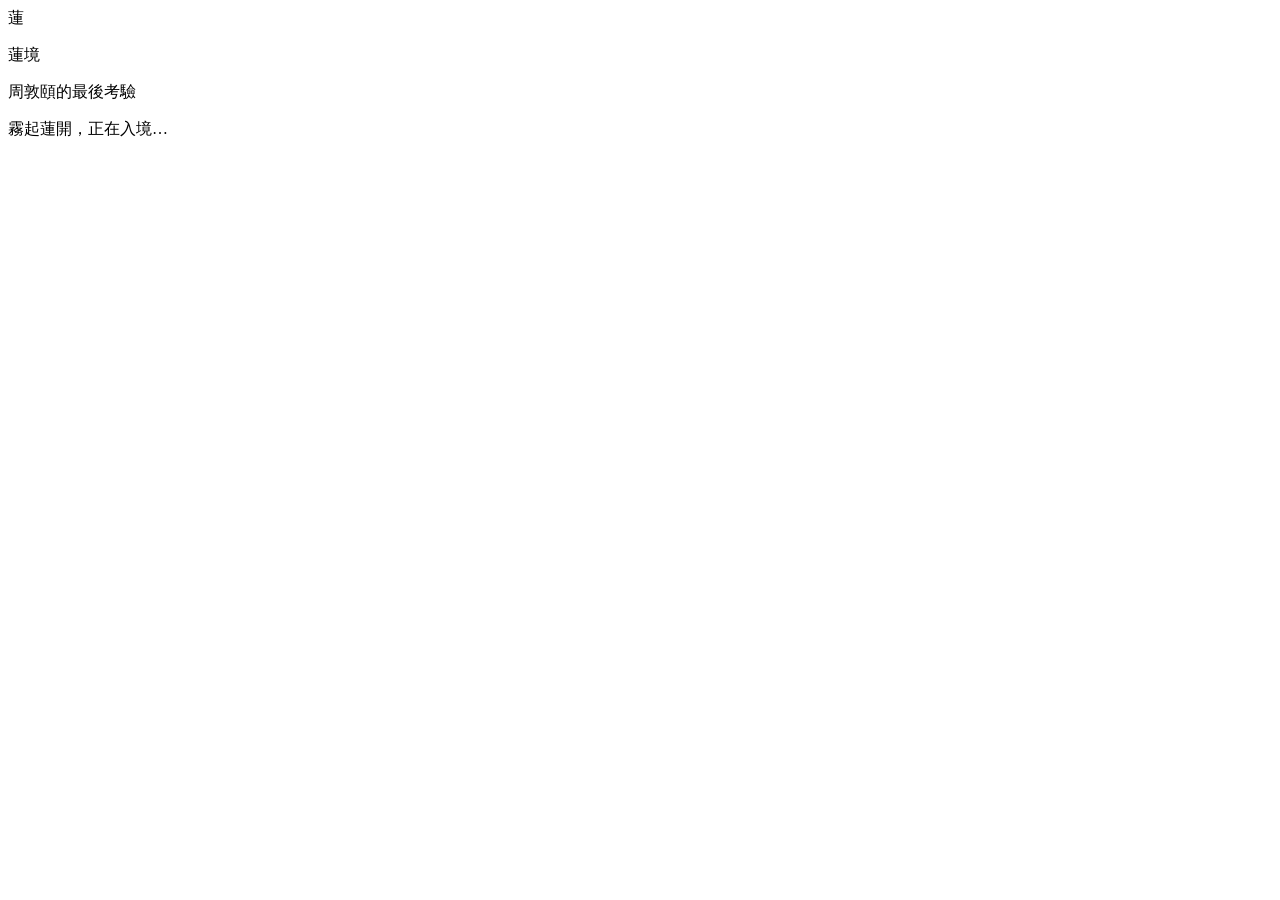
==== index.html @ ecf30b33 "feat: 遊戲進入點 index.html" ====
<!DOCTYPE html>
<html lang="zh-Hant">
<head>
  <meta charset="UTF-8" />
  <meta name="viewport" content="width=device-width, initial-scale=1, maximum-scale=1" />
  <title>蓮境：周敦頤的最後考驗</title>
  <meta name="description" content="一款以〈愛蓮說〉為核心的沉浸式古風密室逃脫閱讀素養遊戲。" />
  <link rel="stylesheet" href="css/reset.css" />
  <link rel="stylesheet" href="css/tokens.css" />
  <link rel="stylesheet" href="css/layout.css" />
  <link rel="stylesheet" href="css/ui.css" />
  <link rel="stylesheet" href="css/animations.css" />
  <link rel="stylesheet" href="css/screens.css" />
  <link rel="stylesheet" href="css/level.css" />
  <link rel="stylesheet" href="css/result.css" />
</head>
<body>
  <!-- 遊戲以固定 16:9 舞台等比縮放置中 -->
  <div id="viewport">
    <div id="game-root">
      <div id="scene-layer" class="layer"></div>     <!-- 場景 -->
      <div id="hud-layer" class="layer"></div>       <!-- 四角 HUD -->
      <div id="dialogue-layer" class="layer"></div>  <!-- 對話 -->
      <div id="panel-layer" class="layer"></div>     <!-- 背包/謎題/卷軸 -->
      <div id="overlay-layer" class="layer"></div>   <!-- 過場動畫 -->
      <div id="toast-layer" class="layer"></div>     <!-- 成就通知 -->
    </div>
  </div>

  <!-- 載入畫面 -->
  <div id="boot-screen">
    <div class="boot-inner">
      <div class="boot-ink">蓮</div>
      <p class="boot-title">蓮境</p>
      <p class="boot-sub">周敦頤的最後考驗</p>
      <p class="boot-loading">霧起蓮開，正在入境…</p>
    </div>
  </div>

  <script type="module" src="js/main.js"></script>
</body>
</html>
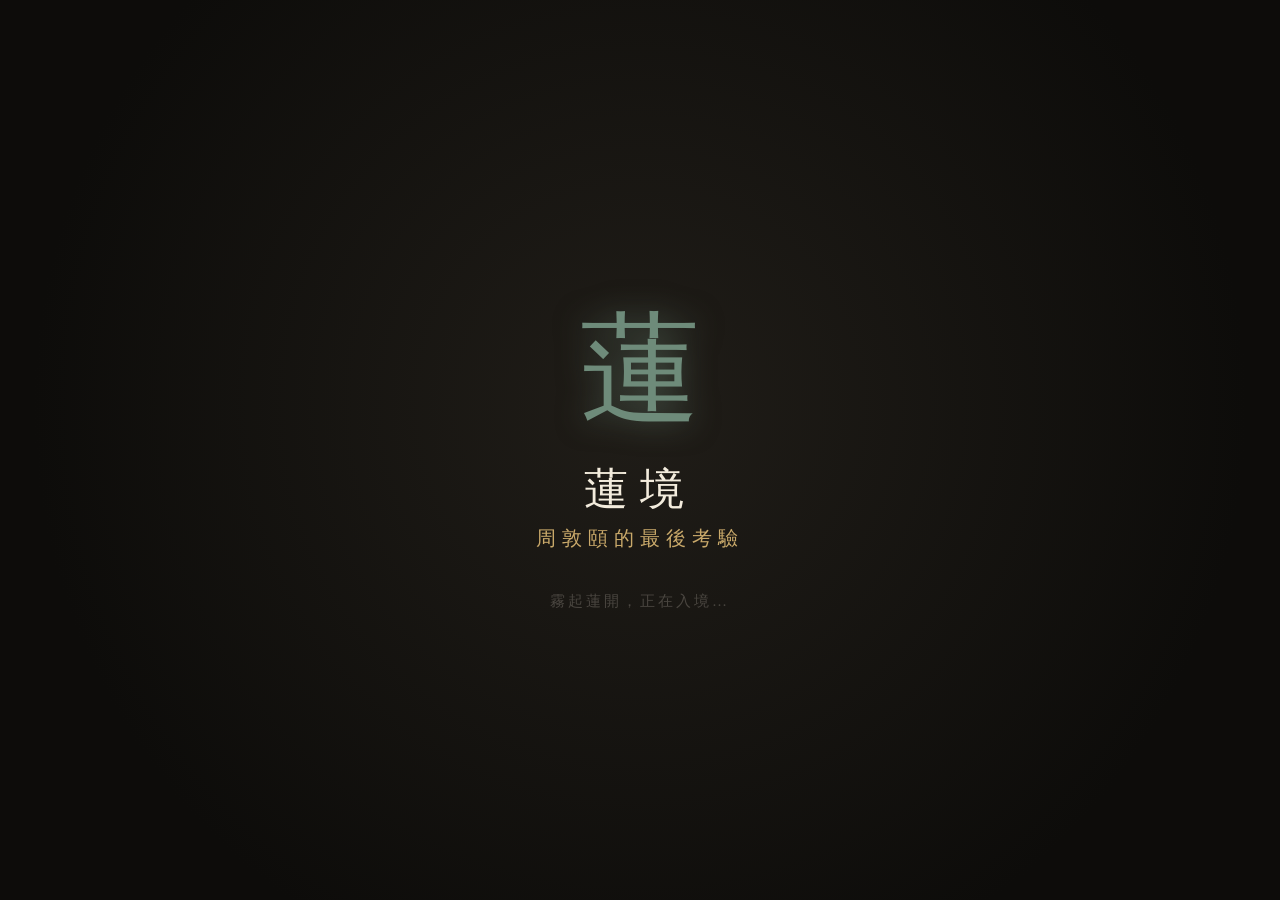
==== commit caa08cc9: "refactor: index.html 改用合併打包的 bundle.js（避免 ES Module 的 CORS 限制）" ====
--- a/index.html
+++ b/index.html
@@ -18,12 +18,12 @@
   <!-- 遊戲以固定 16:9 舞台等比縮放置中 -->
   <div id="viewport">
     <div id="game-root">
-      <div id="scene-layer" class="layer"></div>     <!-- 場景 -->
-      <div id="hud-layer" class="layer"></div>       <!-- 四角 HUD -->
-      <div id="dialogue-layer" class="layer"></div>  <!-- 對話 -->
-      <div id="panel-layer" class="layer"></div>     <!-- 背包/謎題/卷軸 -->
-      <div id="overlay-layer" class="layer"></div>   <!-- 過場動畫 -->
-      <div id="toast-layer" class="layer"></div>     <!-- 成就通知 -->
+      <div id="scene-layer" class="layer"></div>
+      <div id="hud-layer" class="layer"></div>
+      <div id="dialogue-layer" class="layer"></div>
+      <div id="panel-layer" class="layer"></div>
+      <div id="overlay-layer" class="layer"></div>
+      <div id="toast-layer" class="layer"></div>
     </div>
   </div>
 
@@ -37,6 +37,7 @@
     </div>
   </div>
 
-  <script type="module" src="js/main.js"></script>
+  <!-- 合併打包版（IIFE，無 ES Module import，故 file:// 與 GitHub Pages 皆可運作） -->
+  <script src="js/bundle.js"></script>
 </body>
 </html>
--- a/css/tokens.css
+++ b/css/tokens.css
@@ -0,0 +1,43 @@
+/* ===== tokens.css — Design Tokens（對應 Phase 4 色彩/字體規範） ===== */
+:root {
+  /* 色彩 */
+  --ink-black:   #1C1B18;   /* 墨黑：主文字、描邊 */
+  --ink-soft:    #4A4640;   /* 淡墨：次要文字、陰影 */
+  --rice-white:  #F3ECDD;   /* 米白：背景底、宣紙 */
+  --rice-deep:   #E4D8C0;   /* 舊宣：面板次層 */
+  --celadon:     #6E8B7A;   /* 青綠：主強調、可互動描邊 */
+  --celadon-deep:#47604F;   /* 深青：hover/選中 */
+  --gold-light:  #C9A96A;   /* 淺金：點綴、成就、高亮 */
+  --seal-red:    #9E4B3B;   /* 印泥朱：僅蓋章瞬間，面積 <3% */
+
+  /* 半透明宣紙面板 */
+  --paper-panel: rgba(243, 236, 221, 0.94);
+  --paper-veil:  rgba(28, 27, 24, 0.55);
+
+  /* 字體 */
+  --font-title: "Noto Serif TC", "Source Han Serif TC", "楷體", "KaiTi", serif;
+  --font-body:  "Noto Serif TC", "Source Han Serif TC", "宋體", "SimSun", serif;
+
+  /* 字級 */
+  --fs-title: 40px;
+  --fs-h2:    28px;
+  --fs-dialogue: 22px;
+  --fs-body:  18px;
+  --fs-note:  15px;
+
+  /* 間距與圓角 */
+  --gap-s: 8px;  --gap-m: 16px;  --gap-l: 28px;
+  --radius: 6px;
+
+  /* 動畫緩動（統一柔和曲線） */
+  --ease-soft: cubic-bezier(0.4, 0.0, 0.2, 1);
+  --dur-fast: 0.2s;  --dur-mid: 0.6s;  --dur-slow: 1.2s;
+
+  /* 舞台基準 */
+  --stage-w: 1920px;
+  --stage-h: 1080px;
+
+  /* z-index 層級（對應 Phase 4） */
+  --z-scene: 10; --z-hud: 20; --z-dialogue: 30;
+  --z-panel: 40; --z-overlay: 50; --z-toast: 60; --z-boot: 100;
+}
--- a/css/layout.css
+++ b/css/layout.css
@@ -0,0 +1,54 @@
+/* ===== layout.css — 舞台與 HUD 網格 ===== */
+
+/* 16:9 舞台等比縮放置中 */
+#viewport {
+  position: fixed; inset: 0;
+  display: flex; align-items: center; justify-content: center;
+  background: #0d0c0a;
+}
+#game-root {
+  position: relative;
+  width: var(--stage-w);
+  height: var(--stage-h);
+  transform-origin: center center;
+  background: var(--rice-white);
+  overflow: hidden;
+  box-shadow: 0 0 80px rgba(0,0,0,0.6);
+}
+.layer { position: absolute; inset: 0; }
+#scene-layer    { z-index: var(--z-scene); }
+/* 覆蓋層容器一律不攔截事件，只有其子元素（實際 UI）才接收點擊，
+   避免空的上層 layer 蓋住下層可互動內容 */
+#hud-layer, #dialogue-layer, #panel-layer, #overlay-layer, #toast-layer {
+  pointer-events: none;
+}
+#hud-layer > *, #dialogue-layer > *, #panel-layer > *,
+#overlay-layer > *, #toast-layer > * { pointer-events: auto; }
+#hud-layer      { z-index: var(--z-hud); }
+#dialogue-layer { z-index: var(--z-dialogue); }
+#panel-layer    { z-index: var(--z-panel); }
+#overlay-layer  { z-index: var(--z-overlay); }
+#toast-layer    { z-index: var(--z-toast); }
+
+/* HUD 四角定位 */
+.hud-topleft     { position:absolute; top: 24px; left: 24px; }
+.hud-topright    { position:absolute; top: 24px; right: 24px; }
+.hud-bottomleft  { position:absolute; bottom: 24px; left: 24px; }
+.hud-bottomright { position:absolute; bottom: 24px; right: 24px; }
+
+/* 載入畫面 */
+#boot-screen {
+  position: fixed; inset: 0; z-index: var(--z-boot);
+  display: flex; align-items: center; justify-content: center;
+  background: radial-gradient(circle at 50% 45%, #201d18, #0d0c0a 75%);
+  transition: opacity 0.8s var(--ease-soft);
+}
+#boot-screen.hide { opacity: 0; pointer-events: none; }
+.boot-inner { text-align: center; color: var(--rice-white); }
+.boot-ink {
+  font-family: var(--font-title); font-size: 120px; color: var(--celadon);
+  text-shadow: 0 0 30px rgba(110,139,122,0.5);
+}
+.boot-title { font-family: var(--font-title); font-size: 44px; letter-spacing: 12px; margin-top: 8px; }
+.boot-sub   { font-family: var(--font-body); font-size: 20px; color: var(--gold-light); letter-spacing: 6px; margin-top: 6px; }
+.boot-loading { font-size: 15px; color: var(--ink-soft); margin-top: 40px; letter-spacing: 3px; }
--- a/css/ui.css
+++ b/css/ui.css
@@ -0,0 +1,71 @@
+/* ===== ui.css — 古風 UI 元件 ===== */
+
+/* 共用 HUD 元件 */
+.hud-item { display: flex; flex-direction: column; align-items: center; gap: 4px; transition: opacity var(--dur-mid) var(--ease-soft); }
+.hud-cap, .seal-cap, .jade-seal-cap {
+  font-family: var(--font-title); font-size: 14px; letter-spacing: 3px; color: var(--rice-white);
+  text-shadow: 0 1px 4px rgba(0,0,0,0.6);
+}
+.hud-topleft, .hud-topright, .hud-bottomleft, .hud-bottomright { transition: opacity var(--dur-mid) var(--ease-soft); }
+
+/* 章節牌（左上） */
+.chapter-tag {
+  padding: 10px 18px; background: var(--paper-panel);
+  border: 1px solid rgba(110,139,122,0.5); border-radius: var(--radius);
+  box-shadow: 0 4px 14px rgba(0,0,0,0.35);
+}
+.chapter-text { font-family: var(--font-title); font-size: var(--fs-body); color: var(--ink-black); letter-spacing: 3px; }
+
+/* 香炷計時（右上） */
+.incense-timer { display: flex; flex-direction: column; align-items: center; gap: 2px; }
+.incense-svg { width: 26px; height: 78px; }
+.timer-text { font-family: var(--font-title); font-size: var(--fs-body); color: var(--rice-white); text-shadow: 0 1px 4px rgba(0,0,0,0.6); }
+.timer-total { font-size: 12px; color: var(--gold-light); letter-spacing: 1px; }
+
+/* 燈籠（右下） */
+.lantern { cursor: pointer; }
+.lantern-svg { width: 56px; height: 84px; }
+.lantern .lantern-body { transition: filter var(--dur-mid) var(--ease-soft); }
+.lantern.lit .lantern-body { filter: drop-shadow(0 0 10px var(--gold-light)); }
+
+/* 竹編背包（左下）；不設 position 以免覆蓋 .hud-bottomleft 的絕對定位 */
+.bamboo-bag { cursor: pointer; }
+.bag-svg { width: 64px; height: 58px; transition: transform var(--dur-fast) var(--ease-soft); }
+.bamboo-bag:hover .bag-svg, .bamboo-bag:focus .bag-svg { transform: translateY(-3px); }
+.bamboo-bag.flash .bag-svg { filter: drop-shadow(0 0 12px var(--gold-light)); }
+.bag-panel {
+  position: absolute; bottom: 84px; left: 0; width: 340px;
+  background: var(--paper-panel); border: 1px solid rgba(110,139,122,0.5);
+  border-radius: var(--radius); padding: var(--gap-m); box-shadow: 0 8px 24px rgba(0,0,0,0.4);
+  opacity: 0; transform: translateY(8px); transition: opacity .25s var(--ease-soft), transform .25s var(--ease-soft);
+}
+.bag-panel.show { opacity: 1; transform: translateY(0); }
+.bag-grid { display: grid; grid-template-columns: repeat(4, 1fr); gap: var(--gap-s); }
+.bag-cell { display: flex; flex-direction: column; align-items: center; font-size: 24px; color: var(--ink-black); }
+.bag-cell span { font-size: 11px; margin-top: 2px; color: var(--ink-soft); }
+.bag-empty { text-align: center; color: var(--ink-soft); font-size: var(--fs-note); }
+
+/* 印章（開始/主要動作） */
+.seal-button { display: inline-flex; flex-direction: column; align-items: center; gap: 6px; cursor: pointer; }
+.seal-svg { width: 108px; height: 108px; transition: transform var(--dur-fast) var(--ease-soft), filter var(--dur-fast) var(--ease-soft); }
+.seal-button:hover .seal-svg, .seal-button:focus .seal-svg { transform: translateY(-2px); filter: drop-shadow(0 0 10px rgba(158,75,59,0.5)); }
+
+/* 玉璽（確認） */
+.jade-seal { display: inline-flex; flex-direction: column; align-items: center; gap: 4px; cursor: pointer; }
+.jade-seal-svg { width: 76px; height: 76px; transition: transform var(--dur-fast) var(--ease-soft); }
+.jade-seal:hover .jade-seal-svg, .jade-seal:focus .jade-seal-svg { transform: translateY(-2px); }
+.jade-seal.disabled { opacity: .4; pointer-events: none; }
+
+/* 卷軸面板 */
+.scroll-panel { position: absolute; top: 50%; left: 50%; transform: translate(-50%,-50%); width: 60%; max-width: 760px; }
+.scroll-roller { height: 16px; background: linear-gradient(#8a6b3f, #6b5230); border-radius: 8px; box-shadow: 0 3px 8px rgba(0,0,0,0.4); }
+.scroll-paper {
+  background: var(--paper-panel); border-left: 1px solid rgba(110,139,122,0.4); border-right: 1px solid rgba(110,139,122,0.4);
+  padding: var(--gap-l) 48px; max-height: 0; overflow: hidden; transition: max-height .5s var(--ease-soft), padding .5s var(--ease-soft);
+}
+.scroll-panel.unroll .scroll-paper { max-height: 70vh; overflow: auto; }
+.scroll-panel.rolling .scroll-paper { max-height: 0; padding-top: 0; padding-bottom: 0; }
+.scroll-title { font-family: var(--font-title); font-size: var(--fs-h2); color: var(--ink-black); text-align: center; margin-bottom: var(--gap-m); letter-spacing: 3px; }
+.scroll-content { font-size: var(--fs-body); line-height: 2; color: var(--ink-black); letter-spacing: 1px; }
+.scroll-back { text-align: center; margin-top: var(--gap-l); font-family: var(--font-title); color: var(--celadon-deep); letter-spacing: 4px; cursor: pointer; padding: 8px; border-radius: var(--radius); }
+.scroll-back:hover, .scroll-back:focus { color: var(--gold-light); background: rgba(110,139,122,0.12); outline: none; }
--- a/css/animations.css
+++ b/css/animations.css
@@ -0,0 +1,63 @@
+/* ===== animations.css — 環境與互動動畫 ===== */
+
+/* ---- 印章蓋章 ---- */
+@keyframes seal-stamp {
+  0% { transform: translateY(-14px) scale(1.04); }
+  45% { transform: translateY(2px) scale(0.97); }
+  100% { transform: translateY(0) scale(1); }
+}
+.seal-button.stamp .seal-svg { animation: seal-stamp .26s var(--ease-soft); }
+
+/* ---- 玉璽下沉 + 印泥暈染 ---- */
+@keyframes jade-press { 0%{transform:translateY(0);} 40%{transform:translateY(4px) scale(.96);} 100%{transform:translateY(0);} }
+@keyframes ink-bloom { 0%{opacity:.6; transform:scale(.4);} 100%{opacity:0; transform:scale(1.6);} }
+.jade-seal.stamping .jade-seal-svg { animation: jade-press .3s var(--ease-soft); }
+.jade-seal.stamping::after {
+  content:""; position:absolute; inset:0; margin:auto; width:60px; height:60px; border-radius:8px;
+  background: radial-gradient(circle, rgba(158,75,59,.5), transparent 70%);
+  animation: ink-bloom .5s var(--ease-soft) forwards;
+}
+.jade-seal { position: relative; }
+
+/* ---- 荷葉飄動 ---- */
+@keyframes lotus-sway { 0%,100%{transform:rotate(-3deg);} 50%{transform:rotate(3deg);} }
+.anim-lotus-sway { animation: lotus-sway 5s var(--ease-soft) infinite; transform-origin: bottom center; }
+
+/* ---- 水波擴散 ---- */
+@keyframes ripple { 0%{opacity:.5; transform:scale(.2);} 100%{opacity:0; transform:scale(2.4);} }
+.fx-ripple { position:absolute; border:2px solid var(--celadon); border-radius:50%; width:80px; height:80px; pointer-events:none; animation: ripple .8s var(--ease-soft) forwards; }
+
+/* ---- 花瓣飄落 ---- */
+@keyframes petal-fall { 0%{opacity:0; transform:translateY(-20px) rotate(0);} 15%{opacity:.9;} 100%{opacity:0; transform:translateY(420px) rotate(220deg);} }
+.fx-petal { position:absolute; width:14px; height:14px; background:radial-gradient(circle at 30% 30%, #f5e6d0, #d8b98a); border-radius:0 60% 0 60%; pointer-events:none; animation: petal-fall 9s linear infinite; }
+
+/* ---- 風吹竹林 ---- */
+@keyframes bamboo-bend { 0%,100%{transform:skewX(0);} 50%{transform:skewX(-3deg);} }
+.anim-bamboo { animation: bamboo-bend 5s var(--ease-soft) infinite; transform-origin: bottom; }
+
+/* ---- 燈籠晃動 ---- */
+@keyframes lantern-swing { 0%,100%{transform:rotate(-4deg);} 50%{transform:rotate(4deg);} }
+.lantern .lantern-svg { animation: lantern-swing 3.4s var(--ease-soft) infinite; transform-origin: top center; }
+
+/* ---- 石門開啟（位移） ---- */
+@keyframes door-open-l { to { transform: translateX(-100%);} }
+@keyframes door-open-r { to { transform: translateX(100%);} }
+.fx-door-l { animation: door-open-l 1.2s var(--ease-soft) forwards; }
+.fx-door-r { animation: door-open-r 1.2s var(--ease-soft) forwards; }
+
+/* ---- 書頁翻動 ---- */
+@keyframes page-turn { 0%{transform:rotateY(0);} 100%{transform:rotateY(-160deg);} }
+.fx-page-turn { transform-origin: left center; animation: page-turn .6s var(--ease-soft) forwards; backface-visibility:hidden; }
+
+/* ---- 墨跡暈開（顯字/過場輔助） ---- */
+@keyframes ink-reveal { 0%{opacity:0; filter:blur(8px);} 100%{opacity:1; filter:blur(0);} }
+.fx-ink-reveal { animation: ink-reveal 1.2s var(--ease-soft) forwards; }
+
+/* ---- 蓮花綻放（成就） ---- */
+@keyframes lotus-bloom { 0%{opacity:0; transform:scale(.3) rotate(-20deg);} 60%{opacity:1;} 100%{opacity:1; transform:scale(1) rotate(0);} }
+.fx-lotus-bloom { animation: lotus-bloom .8s var(--ease-soft) forwards; }
+
+/* 尊重使用者減少動態偏好 */
+@media (prefers-reduced-motion: reduce) {
+  *, *::before, *::after { animation-duration: .001ms !important; animation-iteration-count: 1 !important; transition-duration: .001ms !important; }
+}
--- a/css/screens.css
+++ b/css/screens.css
@@ -0,0 +1,124 @@
+/* ===== screens.css — 各畫面樣式 ===== */
+
+#scene-layer .scene,
+#scene-layer .scene-wrap {
+  position: absolute; inset: 0;
+  display: flex; align-items: center; justify-content: center;
+}
+.scene { font-family: var(--font-title); color: var(--ink-soft); }
+.scene-placeholder { font-size: 26px; letter-spacing: 6px; opacity: .7; }
+
+/* ---- 墨跡過場遮罩 ---- */
+.ink-transition {
+  position: absolute; inset: 0; z-index: 1;
+  background: radial-gradient(circle at 50% 50%, rgba(28,27,24,0.0), rgba(28,27,24,1) 70%);
+  opacity: 0;
+  transition: opacity 0.7s var(--ease-soft);
+  pointer-events: none;
+}
+.ink-transition.active { opacity: 1; }
+.ink-transition.leaving { opacity: 0; }
+
+/* ---- 通用「宣紙面板」 ---- */
+.op-paper, .tut-paper {
+  max-width: 60%; padding: var(--gap-l) 56px;
+  background: var(--paper-panel);
+  border: 1px solid rgba(110,139,122,0.35);
+  border-radius: var(--radius);
+  box-shadow: 0 10px 40px rgba(0,0,0,0.35), inset 0 0 60px rgba(228,216,192,0.4);
+  text-align: center;
+}
+
+/* ---- 開場 ---- */
+.scene-opening { background: radial-gradient(circle at 50% 40%, #26221b, #0d0c0a 80%); }
+.op-verse {
+  font-family: var(--font-title); font-size: var(--fs-h2); color: var(--ink-black);
+  letter-spacing: 4px; opacity: 0; filter: blur(6px);
+  transition: opacity 1.2s var(--ease-soft), filter 1.2s var(--ease-soft);
+}
+.op-verse.ink-in { opacity: 1; filter: blur(0); }
+.op-narr {
+  margin-top: var(--gap-l); font-size: var(--fs-body); line-height: 1.9;
+  color: var(--ink-soft); letter-spacing: 2px;
+}
+.op-enter {
+  display: inline-block; margin-top: var(--gap-l);
+  font-family: var(--font-title); font-size: var(--fs-body);
+  color: var(--celadon-deep); letter-spacing: 6px; cursor: pointer;
+  padding: 10px 24px; border-radius: var(--radius);
+  transition: color var(--dur-fast) var(--ease-soft), background var(--dur-fast) var(--ease-soft);
+}
+.op-enter:hover, .op-enter:focus { color: var(--gold-light); background: rgba(110,139,122,0.12); outline: none; }
+
+/* ---- 教學 ---- */
+.scene-tutorial { background: radial-gradient(circle at 50% 45%, #2a2a22, #14130f 80%); }
+.tut-name { font-family: var(--font-title); font-size: var(--fs-body); color: var(--celadon); letter-spacing: 4px; margin-bottom: var(--gap-m); }
+.tut-line { font-size: var(--fs-dialogue); line-height: 2; color: var(--ink-black); letter-spacing: 2px; }
+
+/* ===== 對話框 ===== */
+.dialogue-box {
+  position: absolute; left: 50%; bottom: 60px; transform: translateX(-50%);
+  width: 70%; max-width: 900px; min-height: 120px;
+  background: var(--paper-panel); border: 1px solid rgba(110,139,122,0.5);
+  border-radius: var(--radius); padding: 22px 32px; cursor: pointer;
+  box-shadow: 0 10px 34px rgba(0,0,0,0.4);
+}
+.dlg-npc { font-family: var(--font-title); font-size: var(--fs-body); color: var(--celadon-deep); letter-spacing: 3px; margin-bottom: 8px; }
+.dlg-text { font-size: var(--fs-dialogue); line-height: 1.9; color: var(--ink-black); letter-spacing: 1px; min-height: 1.9em; }
+.dlg-more { position: absolute; right: 20px; bottom: 12px; color: var(--celadon); animation: lantern-swing 1.2s infinite; }
+.dlg-options { margin-top: var(--gap-m); display: flex; flex-direction: column; gap: 10px; }
+.dlg-opt { padding: 12px 18px; background: var(--rice-deep); border: 1px solid rgba(110,139,122,0.4); border-radius: var(--radius); font-size: var(--fs-body); color: var(--ink-black); transition: background var(--dur-fast), color var(--dur-fast); }
+.dlg-opt:hover, .dlg-opt:focus { background: var(--celadon); color: var(--rice-white); outline: none; }
+
+/* ===== 謎題面板 ===== */
+.puzzle-host {
+  position: absolute; left: 50%; top: 50%; transform: translate(-50%,-50%);
+  width: 72%; max-width: 900px; max-height: 80vh; overflow: auto;
+  background: var(--paper-panel); border: 1px solid rgba(110,139,122,0.5);
+  border-radius: var(--radius); padding: var(--gap-l) 40px; box-shadow: 0 12px 40px rgba(0,0,0,0.45);
+}
+.pz-prompt { font-family: var(--font-title); font-size: var(--fs-body); color: var(--ink-black); letter-spacing: 2px; margin-bottom: var(--gap-m); line-height: 1.8; }
+.pz-tip { margin-top: var(--gap-m); font-size: var(--fs-note); color: var(--ink-soft); }
+.pz-done { box-shadow: 0 0 0 2px var(--celadon), 0 12px 40px rgba(0,0,0,0.45); }
+
+/* 語序 */
+.pz-slots { min-height: 48px; display: flex; flex-wrap: wrap; gap: 8px; padding: 10px; border-bottom: 2px dashed rgba(110,139,122,0.4); margin-bottom: var(--gap-m); }
+.pz-slot { padding: 8px 14px; background: var(--celadon); color: var(--rice-white); border-radius: var(--radius); font-size: var(--fs-body); cursor: pointer; }
+.pz-pool { display: flex; flex-wrap: wrap; gap: 10px; }
+.pz-chip { padding: 10px 16px; background: var(--rice-deep); border: 1px solid rgba(110,139,122,0.4); border-radius: var(--radius); font-size: var(--fs-body); color: var(--ink-black); cursor: pointer; transition: opacity var(--dur-fast); }
+.pz-chip.seg { max-width: 100%; line-height: 1.6; }
+.pz-chip.used { opacity: .25; pointer-events: none; }
+
+/* 配對 */
+.pz-match { display: flex; gap: 40px; justify-content: center; }
+.pz-col { flex: 1; display: flex; flex-direction: column; gap: 10px; }
+.pz-item { padding: 12px 16px; background: var(--rice-deep); border: 1px solid rgba(110,139,122,0.4); border-radius: var(--radius); font-size: var(--fs-body); color: var(--ink-black); cursor: pointer; text-align: center; transition: background var(--dur-fast); }
+.pz-item.sel { background: var(--gold-light); color: var(--ink-black); }
+.pz-item.matched { background: var(--celadon); color: var(--rice-white); pointer-events: none; }
+.pz-item.wrong { background: var(--seal-red); color: var(--rice-white); }
+
+/* 篩選 */
+.pz-filter { display: flex; gap: 16px; justify-content: center; flex-wrap: wrap; }
+.pz-flower { padding: 18px 24px; background: var(--rice-deep); border: 1px solid rgba(110,139,122,0.4); border-radius: var(--radius); font-size: var(--fs-body); color: var(--ink-black); cursor: pointer; transition: all var(--dur-fast); }
+.pz-flower.removed { opacity: .28; text-decoration: line-through; }
+.pz-flower.wrong { background: var(--seal-red); color: var(--rice-white); }
+
+/* 顯影 */
+.reveal-wall { position: relative; height: 120px; background: linear-gradient(#3a352b,#2a271f); border-radius: var(--radius); display: flex; align-items: center; justify-content: center; overflow: hidden; }
+.reveal-target { font-family: var(--font-title); font-size: 30px; letter-spacing: 6px; color: var(--rice-white); opacity: 0; }
+.reveal-target.shown { opacity: 1; }
+.mud-spot { position: absolute; top: 20%; width: 56px; height: 70px; background: radial-gradient(circle,#4a3f2c,#2a2418); border-radius: 40%; cursor: pointer; transition: opacity .4s; }
+.mud-spot.wiped { opacity: 0; pointer-events: none; }
+
+/* 機關 */
+.mech-stage { text-align: center; margin-bottom: var(--gap-m); }
+.mech-target { display: block; font-family: var(--font-title); font-size: 26px; letter-spacing: 5px; color: var(--ink-black); opacity: .25; transition: opacity .6s; }
+.mech-target.shown { opacity: 1; }
+.mech-gauge { height: 12px; background: var(--rice-deep); border-radius: 6px; overflow: hidden; margin-top: 12px; }
+.mech-fill { height: 100%; background: var(--celadon); transition: width .4s var(--ease-soft); }
+.mech-knob { margin: 0 auto; margin-top: var(--gap-m); width: fit-content; padding: 12px 22px; background: var(--celadon-deep); color: var(--rice-white); border-radius: var(--radius); font-family: var(--font-title); letter-spacing: 2px; cursor: pointer; }
+.mech-knob:hover, .mech-knob:focus { background: var(--celadon); outline: none; }
+
+/* 佔位場景可互動熱區 */
+.hotspot { position: absolute; cursor: pointer; border-radius: 8px; transition: box-shadow var(--dur-fast); }
+.hotspot:hover, .hotspot:focus { box-shadow: 0 0 0 2px var(--gold-light); outline: none; }
--- a/css/level.css
+++ b/css/level.css
@@ -0,0 +1,34 @@
+/* ===== level.css — 關卡場景樣式 ===== */
+.scene-level { flex-direction: column; }
+.level-bg {
+  position: absolute; inset: 0;
+  display: flex; align-items: center; justify-content: center;
+}
+.level-bg-label { font-family: var(--font-title); font-size: 24px; letter-spacing: 6px; color: var(--ink-soft); opacity: .5; }
+
+/* 各關背景色調（暫以漸層代真實背景圖，接美術後替換 background-image） */
+.scene-level1 .level-bg { background: radial-gradient(circle at 50% 60%, #3a352b, #17150f); }
+.scene-level2 .level-bg { background: radial-gradient(circle at 50% 50%, #2f3a2c, #14170f); }
+.scene-level3 .level-bg { background: radial-gradient(circle at 50% 50%, #26332b, #101711); }
+.scene-level4 .level-bg { background: radial-gradient(circle at 50% 45%, #33302a, #14120d); }
+.scene-level5 .level-bg { background: radial-gradient(circle at 50% 40%, #2b3a38, #101615); }
+
+/* 彩蛋熱區 */
+.egg-spot {
+  display: flex; align-items: center; justify-content: center;
+  font-size: 22px; color: var(--gold-light); background: rgba(201,169,106,0.12);
+  border: 1px solid rgba(201,169,106,0.4); z-index: 2;
+  animation: lantern-swing 3s var(--ease-soft) infinite;
+}
+.egg-spot.found { color: var(--celadon); background: rgba(110,139,122,0.16); animation: none; }
+
+/* 動作列 */
+.level-actions {
+  position: absolute; bottom: 90px; left: 50%; transform: translateX(-50%);
+  display: flex; flex-direction: column; align-items: center; gap: 12px; z-index: 3; text-align: center;
+}
+.level-explore-tip { font-size: var(--fs-note); color: var(--gold-light); letter-spacing: 1px; opacity: .9; }
+.level-begin { background: rgba(243,236,221,0.9); }
+
+/* 殘句展示 */
+.verse-line { font-family: var(--font-title); font-size: 26px; color: var(--celadon-deep); letter-spacing: 4px; text-align: center; margin-bottom: 12px; }
--- a/css/result.css
+++ b/css/result.css
@@ -0,0 +1,40 @@
+/* ===== result.css — 結局 + 結算 + 通知 ===== */
+
+/* 結局 */
+.scene-ending { background: radial-gradient(circle at 50% 40%, #2b3a38, #0d0c0a 82%); }
+.ending-paper { max-width: 62%; text-align: center; padding: var(--gap-l) 56px;
+  background: var(--paper-panel); border-radius: var(--radius); box-shadow: 0 12px 44px rgba(0,0,0,0.45); }
+.ending-title { font-family: var(--font-title); font-size: var(--fs-title); color: var(--celadon-deep); letter-spacing: 6px; margin-bottom: var(--gap-l); }
+.ending-text { font-size: var(--fs-dialogue); line-height: 2.1; color: var(--ink-black); letter-spacing: 1px; }
+.ending-verse { margin-top: var(--gap-l); font-family: var(--font-title); font-size: 24px; color: var(--gold-light); letter-spacing: 4px; }
+
+/* 結算 */
+.scene-result { background: radial-gradient(circle at 50% 40%, #26221b, #0d0c0a 82%); overflow: auto; }
+.result-scroll { width: 78%; max-width: 860px; max-height: 92vh; overflow: auto; text-align: center;
+  background: var(--paper-panel); border-radius: var(--radius); padding: var(--gap-l) 48px; box-shadow: 0 12px 44px rgba(0,0,0,0.5); }
+.result-head { font-family: var(--font-title); font-size: 34px; color: var(--ink-black); letter-spacing: 6px; }
+.result-title { margin-top: 8px; font-size: var(--fs-body); color: var(--ink-soft); }
+.result-title b { color: var(--seal-red); font-size: var(--fs-h2); letter-spacing: 3px; }
+.result-grid { display: flex; justify-content: center; gap: var(--gap-l); flex-wrap: wrap; margin: var(--gap-l) 0; }
+.result-metric { display: flex; flex-direction: column; gap: 6px; }
+.result-metric span { font-size: var(--fs-note); color: var(--ink-soft); }
+.result-metric b { font-family: var(--font-title); font-size: 26px; color: var(--celadon-deep); }
+.result-radar { display: flex; justify-content: center; }
+.result-radar-note { font-size: var(--fs-note); color: var(--ink-soft); margin-top: 4px; }
+.result-ach { display: flex; flex-wrap: wrap; gap: 8px; justify-content: center; margin: var(--gap-l) 0; }
+.ach-chip { padding: 6px 12px; background: var(--rice-deep); border: 1px solid rgba(201,169,106,0.5); border-radius: var(--radius); font-size: var(--fs-note); color: var(--ink-black); }
+.result-actions { margin-top: var(--gap-m); }
+
+/* 成就通知 */
+.toast {
+  position: absolute; top: 90px; right: 24px; width: 300px;
+  display: flex; gap: 12px; align-items: center;
+  background: var(--paper-panel); border: 1px solid rgba(201,169,106,0.6);
+  border-radius: var(--radius); padding: 14px 16px; box-shadow: 0 8px 24px rgba(0,0,0,0.4);
+}
+.toast.leaving { opacity: 0; transform: translateX(20px); transition: all .6s var(--ease-soft); }
+.toast-lotus { font-size: 28px; color: var(--gold-light); }
+.toast-kind { font-size: 12px; color: var(--celadon-deep); letter-spacing: 2px; }
+.toast-title { font-family: var(--font-title); font-size: var(--fs-body); color: var(--ink-black); }
+.toast-desc { font-size: 12px; color: var(--ink-soft); }
+.toast + .toast { top: 190px; }
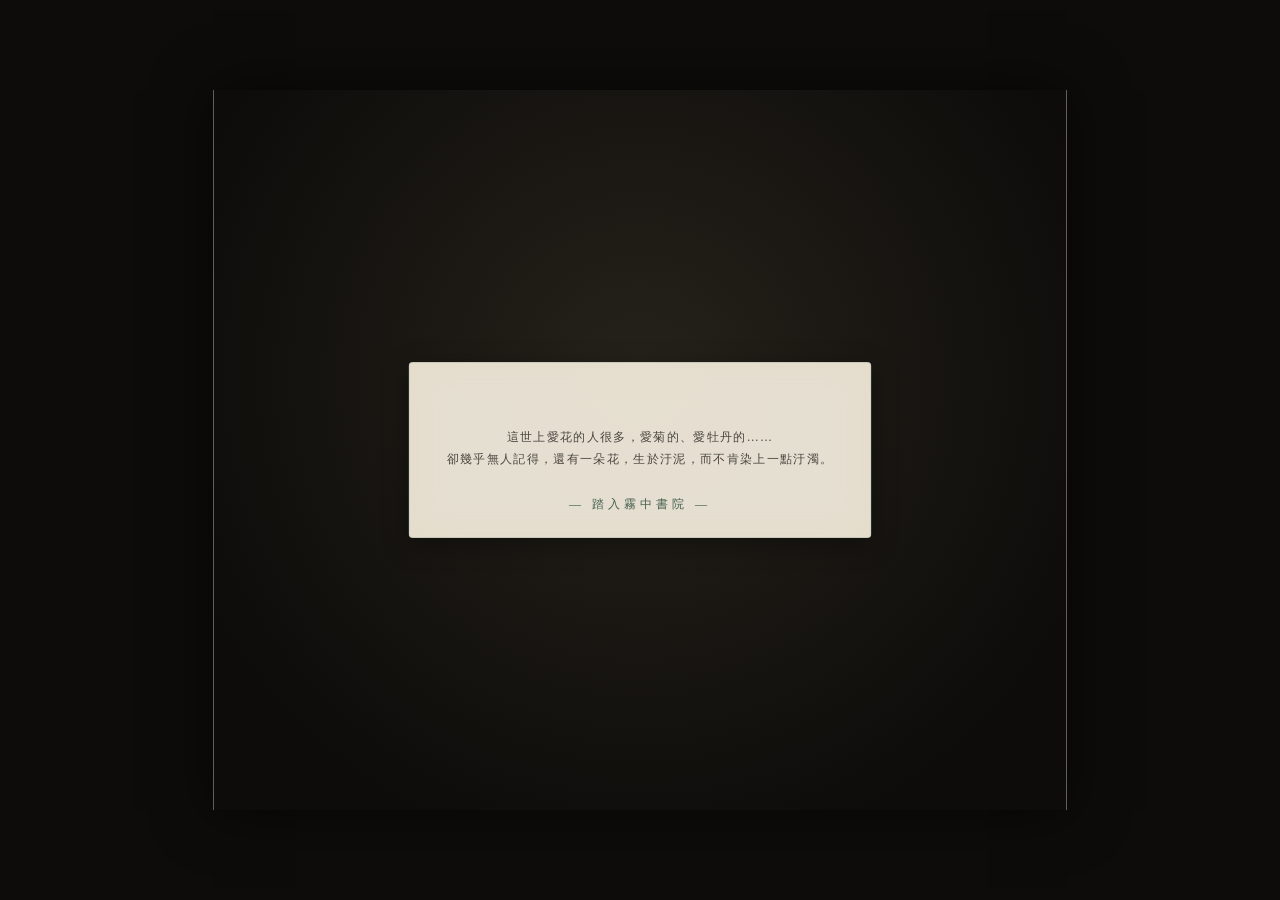
==== commit ad9d1a6a: "Commit changes" ====
--- a/index.html
+++ b/index.html
@@ -18,12 +18,12 @@
   <!-- 遊戲以固定 16:9 舞台等比縮放置中 -->
   <div id="viewport">
     <div id="game-root">
-      <div id="scene-layer" class="layer"></div>
-      <div id="hud-layer" class="layer"></div>
-      <div id="dialogue-layer" class="layer"></div>
-      <div id="panel-layer" class="layer"></div>
-      <div id="overlay-layer" class="layer"></div>
-      <div id="toast-layer" class="layer"></div>
+      <div id="scene-layer" class="layer"></div>     <!-- 場景 -->
+      <div id="hud-layer" class="layer"></div>       <!-- 四角 HUD -->
+      <div id="dialogue-layer" class="layer"></div>  <!-- 對話 -->
+      <div id="panel-layer" class="layer"></div>     <!-- 背包/謎題/卷軸 -->
+      <div id="overlay-layer" class="layer"></div>   <!-- 過場動畫 -->
+      <div id="toast-layer" class="layer"></div>     <!-- 成就通知 -->
     </div>
   </div>
 
@@ -37,7 +37,6 @@
     </div>
   </div>
 
-  <!-- 合併打包版（IIFE，無 ES Module import，故 file:// 與 GitHub Pages 皆可運作） -->
-  <script src="js/bundle.js"></script>
+  <script type="module" src="js/main.js"></script>
 </body>
 </html>
